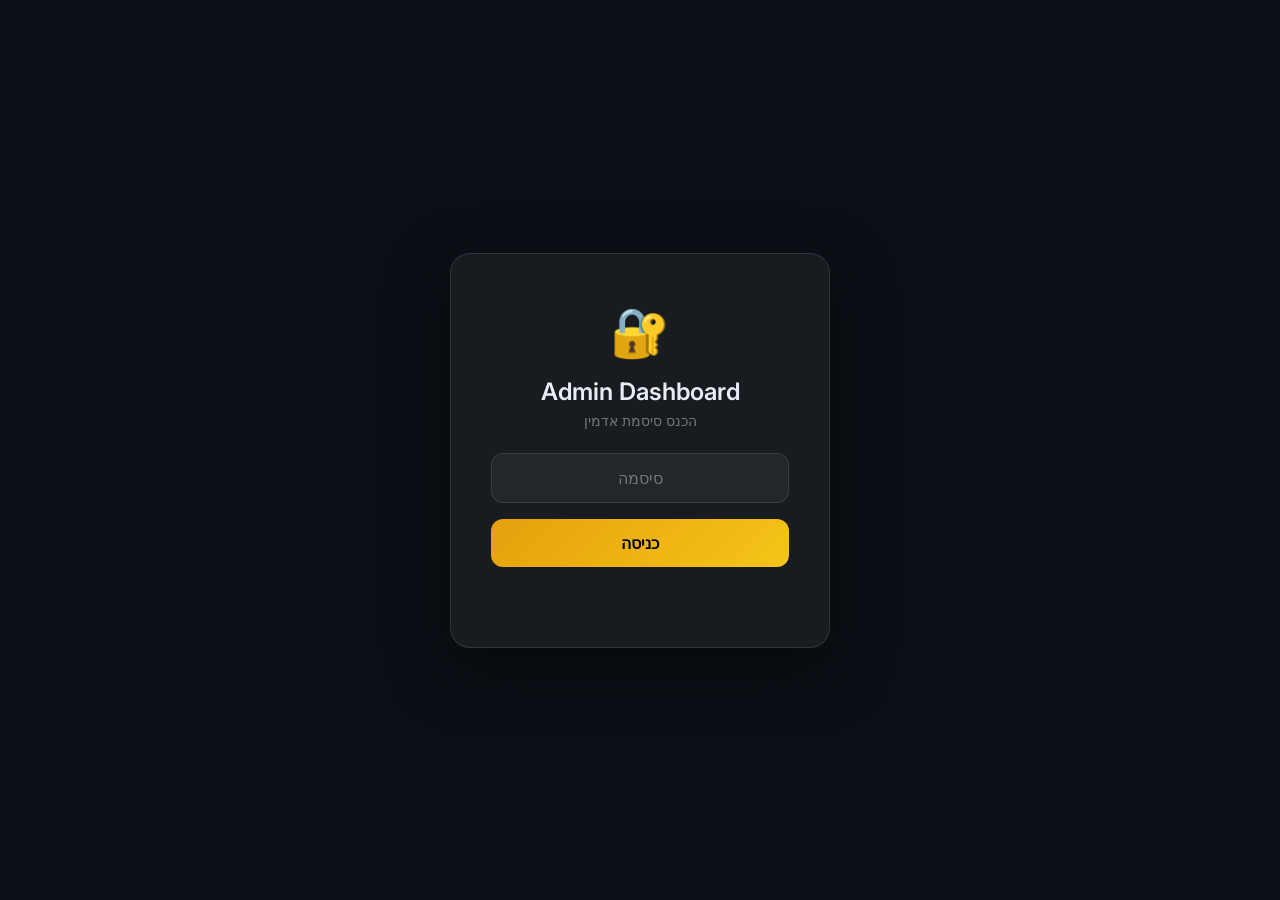
==== app/static/admin/index.html @ 7a685279 "first commit" ====
<!DOCTYPE html>
<html lang="he" dir="rtl">

<head>
    <meta charset="UTF-8">
    <meta name="viewport" content="width=device-width, initial-scale=1.0">
    <title>PlexAI Admin Dashboard</title>
    <link rel="stylesheet" href="admin.css">
</head>

<body>
    <!-- Login Overlay -->
    <div class="login-overlay" id="loginOverlay">
        <div class="login-card">
            <div class="login-logo">🔐</div>
            <h2>Admin Dashboard</h2>
            <p class="login-subtitle">הכנס סיסמת אדמין</p>
            <input type="password" id="passwordInput" placeholder="סיסמה" onkeydown="if(event.key==='Enter')doLogin()">
            <button onclick="doLogin()" class="login-btn">כניסה</button>
            <p class="login-error" id="loginError"></p>
        </div>
    </div>

    <!-- Main Dashboard -->
    <div class="dashboard" id="dashboard" style="display:none">
        <!-- Header -->
        <header class="header">
            <div class="header-right">
                <div class="header-logo">🤖</div>
                <div>
                    <h1>PlexAI Dashboard</h1>
                    <p class="header-subtitle">ניהול המלצות AI</p>
                </div>
            </div>
            <div class="header-left">
                <div class="stat-chip" id="userCount">
                    <span class="stat-icon">👥</span>
                    <span class="stat-value">-</span>
                    <span class="stat-label">משתמשים</span>
                </div>
                <button class="trigger-all-btn" onclick="triggerAll()">
                    🚀 הפעל לכולם
                </button>
            </div>
        </header>

        <!-- Users Section -->
        <section class="section">
            <div class="section-header">
                <h2>👥 משתמשים רשומים</h2>
                <button class="refresh-btn" onclick="loadUsers()">🔄 רענן</button>
            </div>
            <div class="users-grid" id="usersGrid">
                <div class="loading">טוען...</div>
            </div>
        </section>

        <!-- Runs Section -->
        <section class="section">
            <div class="section-header">
                <h2>📊 ריצות אחרונות</h2>
                <button class="refresh-btn" onclick="loadRuns()">🔄 רענן</button>
            </div>
            <div class="runs-table-container">
                <table class="runs-table" id="runsTable">
                    <thead>
                        <tr>
                            <th>משתמש</th>
                            <th>סטטוס</th>
                            <th>התחלה</th>
                            <th>סיום</th>
                            <th>פריטים</th>
                            <th>שגיאה</th>
                        </tr>
                    </thead>
                    <tbody id="runsBody">
                        <tr>
                            <td colspan="6" class="loading">טוען...</td>
                        </tr>
                    </tbody>
                </table>
            </div>
        </section>
    </div>

    <script src="admin.js"></script>
</body>

</html>
---- app/static/admin/admin.css ----
@import url('https://fonts.googleapis.com/css2?family=Inter:wght@300;400;500;600;700&display=swap');

* { margin: 0; padding: 0; box-sizing: border-box; }

body {
    font-family: 'Inter', sans-serif;
    background: #0d1117;
    color: #e6edf3;
    min-height: 100vh;
}

/* ===== Login Overlay ===== */
.login-overlay {
    position: fixed;
    top: 0; left: 0; right: 0; bottom: 0;
    background: rgba(13, 17, 23, 0.95);
    backdrop-filter: blur(20px);
    display: flex;
    align-items: center;
    justify-content: center;
    z-index: 1000;
}

.login-card {
    background: rgba(255, 255, 255, 0.05);
    border: 1px solid rgba(255, 255, 255, 0.1);
    border-radius: 20px;
    padding: 48px 40px;
    text-align: center;
    width: 380px;
    box-shadow: 0 20px 60px rgba(0, 0, 0, 0.5);
}

.login-logo { font-size: 48px; margin-bottom: 16px; }

.login-card h2 {
    font-size: 1.5rem;
    font-weight: 600;
    margin-bottom: 6px;
}

.login-subtitle {
    color: rgba(255, 255, 255, 0.4);
    font-size: 0.9rem;
    margin-bottom: 24px;
}

.login-card input {
    width: 100%;
    padding: 14px 18px;
    border: 1px solid rgba(255, 255, 255, 0.1);
    border-radius: 12px;
    background: rgba(255, 255, 255, 0.05);
    color: #fff;
    font-size: 1rem;
    font-family: 'Inter', sans-serif;
    text-align: center;
    outline: none;
    transition: border-color 0.2s;
    margin-bottom: 16px;
}

.login-card input:focus {
    border-color: #e5a00d;
}

.login-btn {
    width: 100%;
    padding: 14px;
    background: linear-gradient(135deg, #e5a00d, #f5c518);
    color: #000;
    border: none;
    border-radius: 12px;
    font-size: 1rem;
    font-weight: 600;
    cursor: pointer;
    font-family: 'Inter', sans-serif;
    transition: transform 0.2s, box-shadow 0.2s;
}

.login-btn:hover {
    transform: translateY(-1px);
    box-shadow: 0 4px 20px rgba(229, 160, 13, 0.4);
}

.login-error {
    color: #ff453a;
    font-size: 0.85rem;
    margin-top: 12px;
    min-height: 20px;
}

/* ===== Header ===== */
.header {
    display: flex;
    align-items: center;
    justify-content: space-between;
    padding: 24px 32px;
    background: rgba(255, 255, 255, 0.02);
    border-bottom: 1px solid rgba(255, 255, 255, 0.06);
}

.header-right {
    display: flex;
    align-items: center;
    gap: 16px;
}

.header-logo {
    font-size: 36px;
    width: 52px;
    height: 52px;
    display: flex;
    align-items: center;
    justify-content: center;
    background: linear-gradient(135deg, #e5a00d, #cc7a00);
    border-radius: 14px;
}

.header h1 {
    font-size: 1.4rem;
    font-weight: 700;
}

.header-subtitle {
    font-size: 0.85rem;
    color: rgba(255, 255, 255, 0.4);
}

.header-left {
    display: flex;
    align-items: center;
    gap: 16px;
}

.stat-chip {
    display: flex;
    align-items: center;
    gap: 8px;
    padding: 10px 16px;
    background: rgba(255, 255, 255, 0.05);
    border: 1px solid rgba(255, 255, 255, 0.08);
    border-radius: 12px;
}

.stat-icon { font-size: 1.1rem; }
.stat-value { font-weight: 700; font-size: 1.1rem; color: #e5a00d; }
.stat-label { font-size: 0.8rem; color: rgba(255, 255, 255, 0.4); }

.trigger-all-btn {
    padding: 12px 24px;
    background: linear-gradient(135deg, #238636, #2ea043);
    color: #fff;
    border: none;
    border-radius: 12px;
    font-size: 0.95rem;
    font-weight: 600;
    cursor: pointer;
    font-family: 'Inter', sans-serif;
    transition: all 0.2s;
}

.trigger-all-btn:hover {
    transform: translateY(-1px);
    box-shadow: 0 4px 20px rgba(46, 160, 67, 0.3);
}

/* ===== Sections ===== */
.section {
    margin: 28px 32px;
}

.section-header {
    display: flex;
    align-items: center;
    justify-content: space-between;
    margin-bottom: 16px;
}

.section-header h2 {
    font-size: 1.15rem;
    font-weight: 600;
}

.refresh-btn {
    padding: 8px 16px;
    background: rgba(255, 255, 255, 0.05);
    border: 1px solid rgba(255, 255, 255, 0.1);
    border-radius: 10px;
    color: rgba(255, 255, 255, 0.6);
    font-size: 0.85rem;
    cursor: pointer;
    font-family: 'Inter', sans-serif;
    transition: all 0.2s;
}

.refresh-btn:hover {
    background: rgba(255, 255, 255, 0.08);
    color: #fff;
}

/* ===== Users Grid ===== */
.users-grid {
    display: grid;
    grid-template-columns: repeat(auto-fill, minmax(300px, 1fr));
    gap: 16px;
}

.user-card {
    background: rgba(255, 255, 255, 0.03);
    border: 1px solid rgba(255, 255, 255, 0.06);
    border-radius: 16px;
    padding: 20px;
    transition: all 0.2s;
}

.user-card:hover {
    background: rgba(255, 255, 255, 0.05);
    border-color: rgba(229, 160, 13, 0.2);
}

.user-card-header {
    display: flex;
    align-items: center;
    justify-content: space-between;
    margin-bottom: 12px;
}

.user-info {
    display: flex;
    align-items: center;
    gap: 12px;
}

.user-avatar {
    width: 42px;
    height: 42px;
    background: linear-gradient(135deg, #e5a00d, #cc7a00);
    border-radius: 12px;
    display: flex;
    align-items: center;
    justify-content: center;
    font-size: 1.1rem;
    font-weight: 700;
    color: #000;
}

.user-name { font-weight: 600; font-size: 1rem; }
.user-email { font-size: 0.78rem; color: rgba(255, 255, 255, 0.35); }

.user-badge {
    padding: 4px 10px;
    border-radius: 8px;
    font-size: 0.75rem;
    font-weight: 600;
}

.user-badge.active {
    background: rgba(46, 160, 67, 0.15);
    color: #3fb950;
}

.user-badge.inactive {
    background: rgba(255, 69, 58, 0.15);
    color: #ff453a;
}

.user-card-meta {
    display: flex;
    align-items: center;
    gap: 16px;
    font-size: 0.8rem;
    color: rgba(255, 255, 255, 0.35);
    margin-bottom: 14px;
    padding-bottom: 14px;
    border-bottom: 1px solid rgba(255, 255, 255, 0.05);
}

.user-run-status {
    font-size: 0.82rem;
    color: rgba(255, 255, 255, 0.5);
    margin-bottom: 14px;
}

.user-card-actions {
    display: flex;
    gap: 8px;
}

.action-btn {
    flex: 1;
    padding: 10px;
    border: 1px solid rgba(255, 255, 255, 0.1);
    border-radius: 10px;
    background: rgba(255, 255, 255, 0.03);
    color: rgba(255, 255, 255, 0.7);
    font-size: 0.82rem;
    cursor: pointer;
    font-family: 'Inter', sans-serif;
    transition: all 0.2s;
}

.action-btn:hover {
    background: rgba(255, 255, 255, 0.08);
    color: #fff;
}

.action-btn.trigger {
    background: rgba(46, 160, 67, 0.1);
    border-color: rgba(46, 160, 67, 0.2);
    color: #3fb950;
}

.action-btn.trigger:hover {
    background: rgba(46, 160, 67, 0.2);
}

.action-btn.danger {
    background: rgba(255, 69, 58, 0.1);
    border-color: rgba(255, 69, 58, 0.2);
    color: #ff453a;
}

.action-btn.danger:hover {
    background: rgba(255, 69, 58, 0.2);
}

/* ===== Runs Table ===== */
.runs-table-container {
    background: rgba(255, 255, 255, 0.02);
    border: 1px solid rgba(255, 255, 255, 0.06);
    border-radius: 16px;
    overflow: hidden;
}

.runs-table {
    width: 100%;
    border-collapse: collapse;
}

.runs-table th {
    padding: 14px 16px;
    text-align: right;
    font-size: 0.8rem;
    font-weight: 600;
    color: rgba(255, 255, 255, 0.4);
    text-transform: uppercase;
    letter-spacing: 0.5px;
    background: rgba(255, 255, 255, 0.02);
    border-bottom: 1px solid rgba(255, 255, 255, 0.06);
}

.runs-table td {
    padding: 12px 16px;
    font-size: 0.88rem;
    border-bottom: 1px solid rgba(255, 255, 255, 0.03);
}

.runs-table tr:hover td {
    background: rgba(255, 255, 255, 0.02);
}

.status-badge {
    display: inline-flex;
    align-items: center;
    gap: 6px;
    padding: 4px 10px;
    border-radius: 8px;
    font-size: 0.78rem;
    font-weight: 600;
}

.status-badge.success {
    background: rgba(46, 160, 67, 0.15);
    color: #3fb950;
}

.status-badge.failed {
    background: rgba(255, 69, 58, 0.15);
    color: #ff453a;
}

.status-badge.running {
    background: rgba(229, 160, 13, 0.15);
    color: #e5a00d;
}

/* ===== Utilities ===== */
.loading {
    text-align: center;
    padding: 32px;
    color: rgba(255, 255, 255, 0.3);
    font-size: 0.9rem;
}

/* ===== Toast ===== */
.toast {
    position: fixed;
    bottom: 24px;
    left: 50%;
    transform: translateX(-50%) translateY(100px);
    padding: 14px 28px;
    background: rgba(255, 255, 255, 0.1);
    backdrop-filter: blur(20px);
    border: 1px solid rgba(255, 255, 255, 0.15);
    border-radius: 14px;
    font-size: 0.9rem;
    color: #fff;
    z-index: 2000;
    transition: transform 0.3s ease;
}

.toast.show {
    transform: translateX(-50%) translateY(0);
}

/* ===== Responsive ===== */
@media (max-width: 768px) {
    .header {
        flex-direction: column;
        gap: 16px;
    }
    .header-left {
        width: 100%;
        justify-content: space-between;
    }
    .section {
        margin: 16px;
    }
    .users-grid {
        grid-template-columns: 1fr;
    }
}
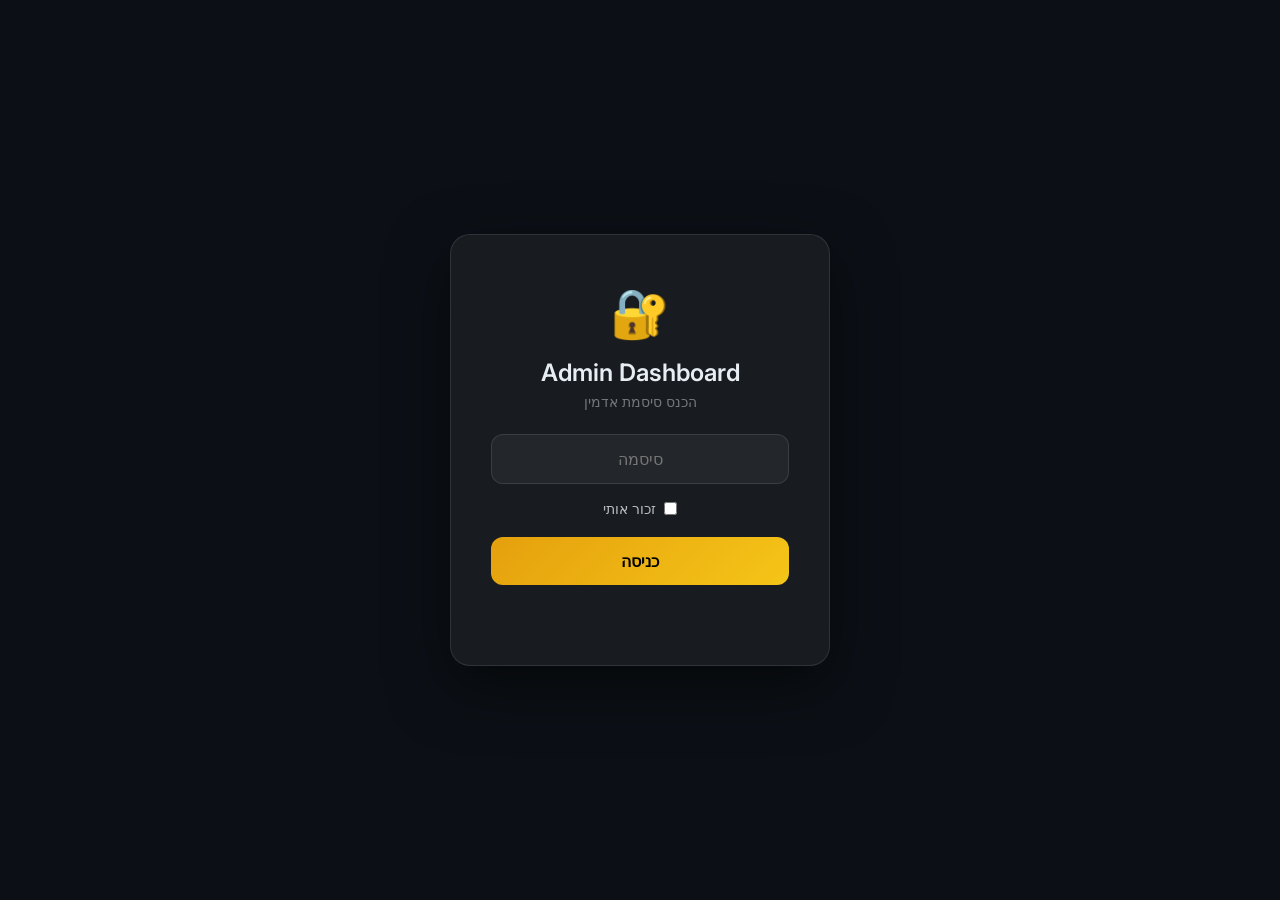
==== commit 21b52b5f: "feat: add remember-me and logout in admin UI, and improve watched-content filtering and library deta" ====
--- a/app/static/admin/index.html
+++ b/app/static/admin/index.html
@@ -16,6 +16,10 @@
             <h2>Admin Dashboard</h2>
             <p class="login-subtitle">הכנס סיסמת אדמין</p>
             <input type="password" id="passwordInput" placeholder="סיסמה" onkeydown="if(event.key==='Enter')doLogin()">
+            <div class="checkbox-container">
+                <input type="checkbox" id="rememberMe">
+                <label for="rememberMe">זכור אותי</label>
+            </div>
             <button onclick="doLogin()" class="login-btn">כניסה</button>
             <p class="login-error" id="loginError"></p>
         </div>
@@ -33,6 +37,9 @@
                 </div>
             </div>
             <div class="header-left">
+                <button class="logout-btn" onclick="logout()" title="התנתק">
+                    🚪
+                </button>
                 <div class="stat-chip" id="userCount">
                     <span class="stat-icon">👥</span>
                     <span class="stat-value">-</span>
--- a/app/static/admin/admin.css
+++ b/app/static/admin/admin.css
@@ -1,6 +1,10 @@
 @import url('https://fonts.googleapis.com/css2?family=Inter:wght@300;400;500;600;700&display=swap');
 
-* { margin: 0; padding: 0; box-sizing: border-box; }
+* {
+    margin: 0;
+    padding: 0;
+    box-sizing: border-box;
+}
 
 body {
     font-family: 'Inter', sans-serif;
@@ -12,7 +16,10 @@
 /* ===== Login Overlay ===== */
 .login-overlay {
     position: fixed;
-    top: 0; left: 0; right: 0; bottom: 0;
+    top: 0;
+    left: 0;
+    right: 0;
+    bottom: 0;
     background: rgba(13, 17, 23, 0.95);
     backdrop-filter: blur(20px);
     display: flex;
@@ -31,7 +38,10 @@
     box-shadow: 0 20px 60px rgba(0, 0, 0, 0.5);
 }
 
-.login-logo { font-size: 48px; margin-bottom: 16px; }
+.login-logo {
+    font-size: 48px;
+    margin-bottom: 16px;
+}
 
 .login-card h2 {
     font-size: 1.5rem;
@@ -90,6 +100,26 @@
     min-height: 20px;
 }
 
+/* ===== Checkbox ===== */
+.checkbox-container {
+    display: flex;
+    align-items: center;
+    justify-content: center;
+    gap: 8px;
+    margin-bottom: 20px;
+}
+
+.checkbox-container input[type="checkbox"] {
+    width: auto;
+    margin: 0;
+}
+
+.checkbox-container label {
+    color: rgba(255, 255, 255, 0.7);
+    font-size: 0.9rem;
+    cursor: pointer;
+}
+
 /* ===== Header ===== */
 .header {
     display: flex;
@@ -143,9 +173,20 @@
     border-radius: 12px;
 }
 
-.stat-icon { font-size: 1.1rem; }
-.stat-value { font-weight: 700; font-size: 1.1rem; color: #e5a00d; }
-.stat-label { font-size: 0.8rem; color: rgba(255, 255, 255, 0.4); }
+.stat-icon {
+    font-size: 1.1rem;
+}
+
+.stat-value {
+    font-weight: 700;
+    font-size: 1.1rem;
+    color: #e5a00d;
+}
+
+.stat-label {
+    font-size: 0.8rem;
+    color: rgba(255, 255, 255, 0.4);
+}
 
 .trigger-all-btn {
     padding: 12px 24px;
@@ -163,6 +204,26 @@
 .trigger-all-btn:hover {
     transform: translateY(-1px);
     box-shadow: 0 4px 20px rgba(46, 160, 67, 0.3);
+}
+
+.logout-btn {
+    padding: 10px 16px;
+    background: rgba(255, 69, 58, 0.15);
+    color: #ff453a;
+    border: 1px solid rgba(255, 69, 58, 0.2);
+    border-radius: 12px;
+    font-size: 1.2rem;
+    cursor: pointer;
+    transition: all 0.2s;
+    display: flex;
+    align-items: center;
+    justify-content: center;
+}
+
+.logout-btn:hover {
+    background: rgba(255, 69, 58, 0.25);
+    transform: translateY(-1px);
+    box-shadow: 0 4px 15px rgba(255, 69, 58, 0.2);
 }
 
 /* ===== Sections ===== */
@@ -245,8 +306,15 @@
     color: #000;
 }
 
-.user-name { font-weight: 600; font-size: 1rem; }
-.user-email { font-size: 0.78rem; color: rgba(255, 255, 255, 0.35); }
+.user-name {
+    font-weight: 600;
+    font-size: 1rem;
+}
+
+.user-email {
+    font-size: 0.78rem;
+    color: rgba(255, 255, 255, 0.35);
+}
 
 .user-badge {
     padding: 4px 10px;
@@ -420,14 +488,17 @@
         flex-direction: column;
         gap: 16px;
     }
+
     .header-left {
         width: 100%;
         justify-content: space-between;
     }
+
     .section {
         margin: 16px;
     }
+
     .users-grid {
         grid-template-columns: 1fr;
     }
-}
+}
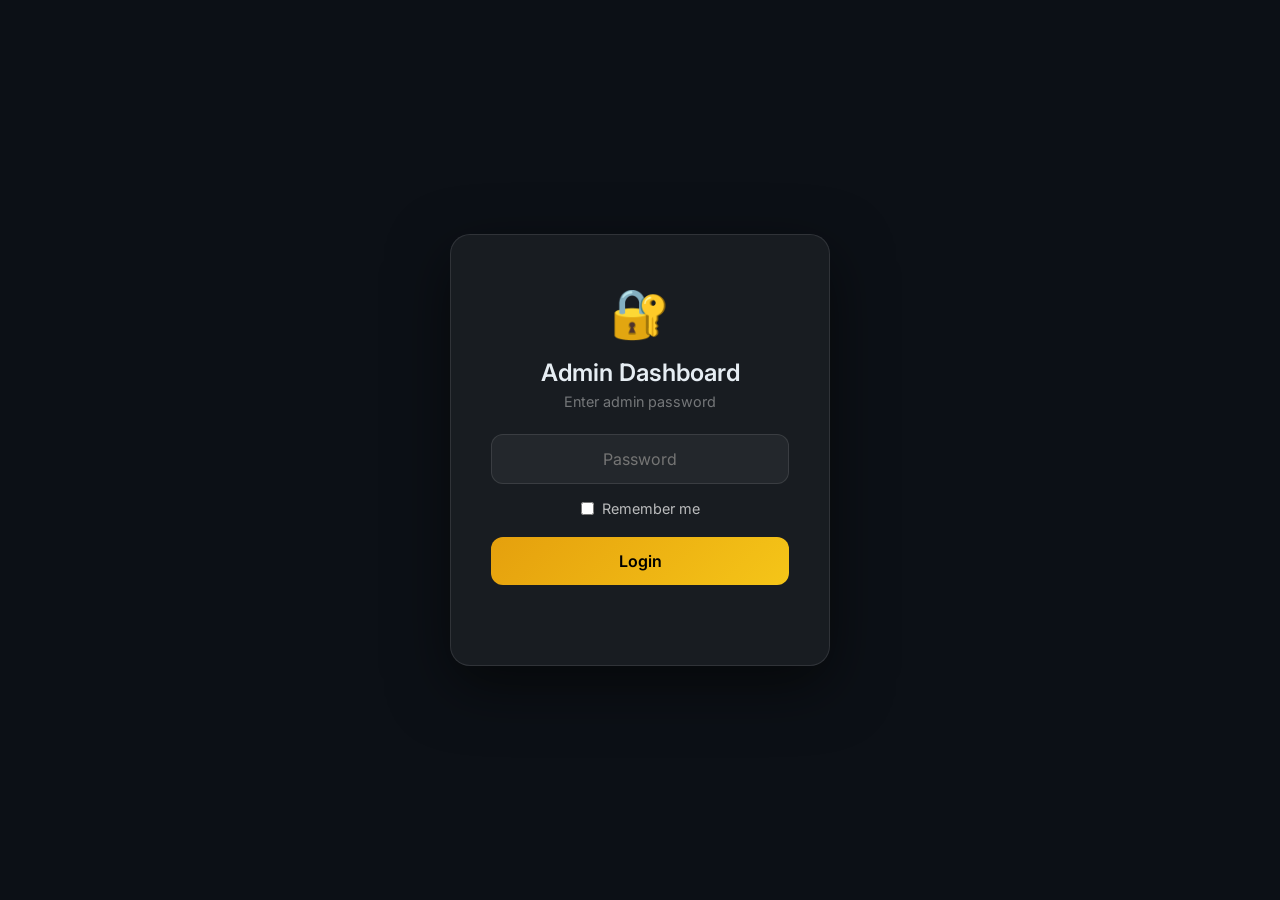
==== commit 42ba6377: "feat: update UI text to English for better accessibility and user experience" ====
--- a/app/static/admin/index.html
+++ b/app/static/admin/index.html
@@ -1,5 +1,5 @@
 <!DOCTYPE html>
-<html lang="he" dir="rtl">
+<html lang="en">
 
 <head>
     <meta charset="UTF-8">
@@ -14,13 +14,13 @@
         <div class="login-card">
             <div class="login-logo">🔐</div>
             <h2>Admin Dashboard</h2>
-            <p class="login-subtitle">הכנס סיסמת אדמין</p>
-            <input type="password" id="passwordInput" placeholder="סיסמה" onkeydown="if(event.key==='Enter')doLogin()">
+            <p class="login-subtitle">Enter admin password</p>
+            <input type="password" id="passwordInput" placeholder="Password" onkeydown="if(event.key==='Enter')doLogin()">
             <div class="checkbox-container">
                 <input type="checkbox" id="rememberMe">
-                <label for="rememberMe">זכור אותי</label>
+                <label for="rememberMe">Remember me</label>
             </div>
-            <button onclick="doLogin()" class="login-btn">כניסה</button>
+            <button onclick="doLogin()" class="login-btn">Login</button>
             <p class="login-error" id="loginError"></p>
         </div>
     </div>
@@ -33,20 +33,20 @@
                 <div class="header-logo">🤖</div>
                 <div>
                     <h1>PlexAI Dashboard</h1>
-                    <p class="header-subtitle">ניהול המלצות AI</p>
+                    <p class="header-subtitle">Manage AI recommendations</p>
                 </div>
             </div>
             <div class="header-left">
-                <button class="logout-btn" onclick="logout()" title="התנתק">
+                <button class="logout-btn" onclick="logout()" title="Logout">
                     🚪
                 </button>
                 <div class="stat-chip" id="userCount">
                     <span class="stat-icon">👥</span>
                     <span class="stat-value">-</span>
-                    <span class="stat-label">משתמשים</span>
+                    <span class="stat-label">Users</span>
                 </div>
                 <button class="trigger-all-btn" onclick="triggerAll()">
-                    🚀 הפעל לכולם
+                    🚀 Trigger All
                 </button>
             </div>
         </header>
@@ -54,35 +54,35 @@
         <!-- Users Section -->
         <section class="section">
             <div class="section-header">
-                <h2>👥 משתמשים רשומים</h2>
-                <button class="refresh-btn" onclick="loadUsers()">🔄 רענן</button>
+                <h2>👥 Registered Users</h2>
+                <button class="refresh-btn" onclick="loadUsers()">🔄 Refresh</button>
             </div>
             <div class="users-grid" id="usersGrid">
-                <div class="loading">טוען...</div>
+                <div class="loading">Loading...</div>
             </div>
         </section>
 
         <!-- Runs Section -->
         <section class="section">
             <div class="section-header">
-                <h2>📊 ריצות אחרונות</h2>
-                <button class="refresh-btn" onclick="loadRuns()">🔄 רענן</button>
+                <h2>📊 Recent Runs</h2>
+                <button class="refresh-btn" onclick="loadRuns()">🔄 Refresh</button>
             </div>
             <div class="runs-table-container">
                 <table class="runs-table" id="runsTable">
                     <thead>
                         <tr>
-                            <th>משתמש</th>
-                            <th>סטטוס</th>
-                            <th>התחלה</th>
-                            <th>סיום</th>
-                            <th>פריטים</th>
-                            <th>שגיאה</th>
+                            <th>User</th>
+                            <th>Status</th>
+                            <th>Start</th>
+                            <th>End</th>
+                            <th>Items</th>
+                            <th>Error</th>
                         </tr>
                     </thead>
                     <tbody id="runsBody">
                         <tr>
-                            <td colspan="6" class="loading">טוען...</td>
+                            <td colspan="6" class="loading">Loading...</td>
                         </tr>
                     </tbody>
                 </table>
@@ -93,4 +93,4 @@
     <script src="admin.js"></script>
 </body>
 
-</html>+</html>
